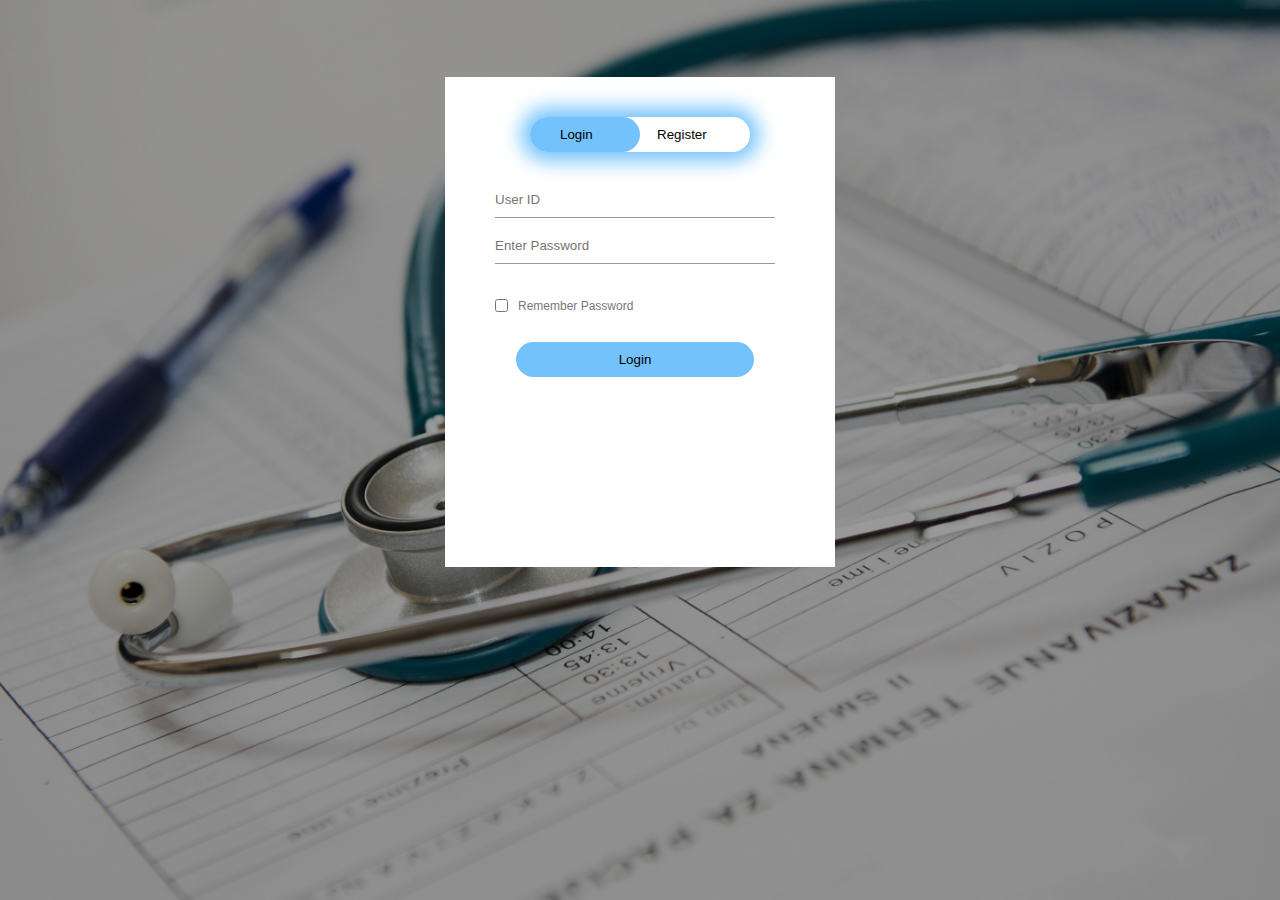
==== index.html @ 444c92d7 "added form validation to the index page." ====
<!DOCTYPE html>
<html lang="en">
<head>
  <meta charset="UTF-8">
  <meta name="viewport" content="width=device-width, initial-scale=1.0">
  <link rel="stylesheet" href="css/login.css">
  <script src="./js/jquery-3.5.1.js"></script>
  <script src="./js/script.js"></script>
  <title>Bed allocation system</title>
</head>
<body>
  <div class="intro">
    <div class="form-box">
      <div class="button-box">
        <div id="btn"></div>
        <button type="button" class="toggle-btn" onclick="login()">Login</button>
        <button type="button" class="toggle-btn" onclick="register()">Register</button>
      </div>
      <form name="form1"  id="login" class="input-group">
        <input name="user-id" type="text" class="input-field" placeholder="User ID" required>
        <input name="password" type="password" class="input-field" placeholder="Enter Password" required>
        <input name"remember" type="checkbox" class="check-box"><span>Remember Password</span>
        <button onclick="loginToPage()"type="button" class="submit-btn">Login</button>
        <div id="output">

        </div>
      </form>
      <form name="form2" id="register" class="input-group">
        <input name="fullname" type="text" class="input-field" placeholder="Full Name" required>
        <input name="email" type="email" class="input-field" placeholder="Email" required>
        <input name="user-id" type="number" class="input-field" placeholder="ID number" required>
        <input name="Password1" type="password" class="input-field" placeholder="Enter Password" required>
        <input name="password2" type="password" class="input-field" placeholder="Confirm Password" required>
        <input name="remember" type="checkbox" class="check-box"><span>I agree to the terms and conditions</span>
        <button onclick="RegisterPage()" type="button" class="submit-btn">Register</button>
        <div id="output2">

        </div>
      </form>
    </div>

  </div>
  <script src=js/login.js></script>

</body>
</html>
---- css/login.css ----
* {
  margin: 0;
  padding: 0;
  font-family: sans-serif;
}
html {
  min-height: 100%;
  background-image: linear-gradient(rgba(0,0,0,0.4),rgba(0,0,0,0.4)),url(../login-images/background2.jpg);
  background-size: cover;
  background-repeat: no-repeat;
  background-position: center center;
  background-attachment: fixed;

}


.form-box {
  width: 380px;
  height: 480px;
  position: relative;
  margin: 6% auto;
  background: #fff;
  padding: 5px;
  overflow: hidden;
}
.button-box {
  width: 220px;
  margin: 35px auto;
  position: relative;
  box-shadow: 0 0 20px 9px #73c2fb;
  border-radius: 30px;
}
.toggle-btn {
  padding: 10px 30px;
  cursor: pointer;
  background: transparent;
  border: 0;
  outline: none;
  position: relative;
}
#btn {
  top: 0;
  left: 0;
  position: absolute;
  width: 110px;
  height: 100%;
  background: linear-gradient(to right, #73c2fb,#73c2fb);
  border-radius: 30px;
  transition:.5s;
}
.input-group {
  top: 100px;
  position: absolute;
  width: 280px;
  transition: .5s;
}
.input-field {
  width: 100%;
  padding: 10px 0;
  margin: 5px 0;
  border-left: 0;
  border-top: 0;
  border-right: 0;
  border-bottom: 1px solid #999;
  outline: none;
  background: transparent;
}
.submit-btn {
  width: 85%;
  padding: 10px 30px;
  cursor: pointer;
  display: block;
  margin: auto;
  background: linear-gradient(to right,#73c2fb,#73c2fb);
  border: 0;
  outline: none;
  border-radius: 30px;
}
.check-box {
  margin: 30px 10px 30px 0;
}
span {
  color: #777;
  font-size: 12px;
  bottom: 84px;
  position: absolute;
}
#login {
  left: 50px;
}
#register {
  left: 450px;
}
#output,#output2 {
  text-align: center;
  margin-top: 20px;
  color: red;
}
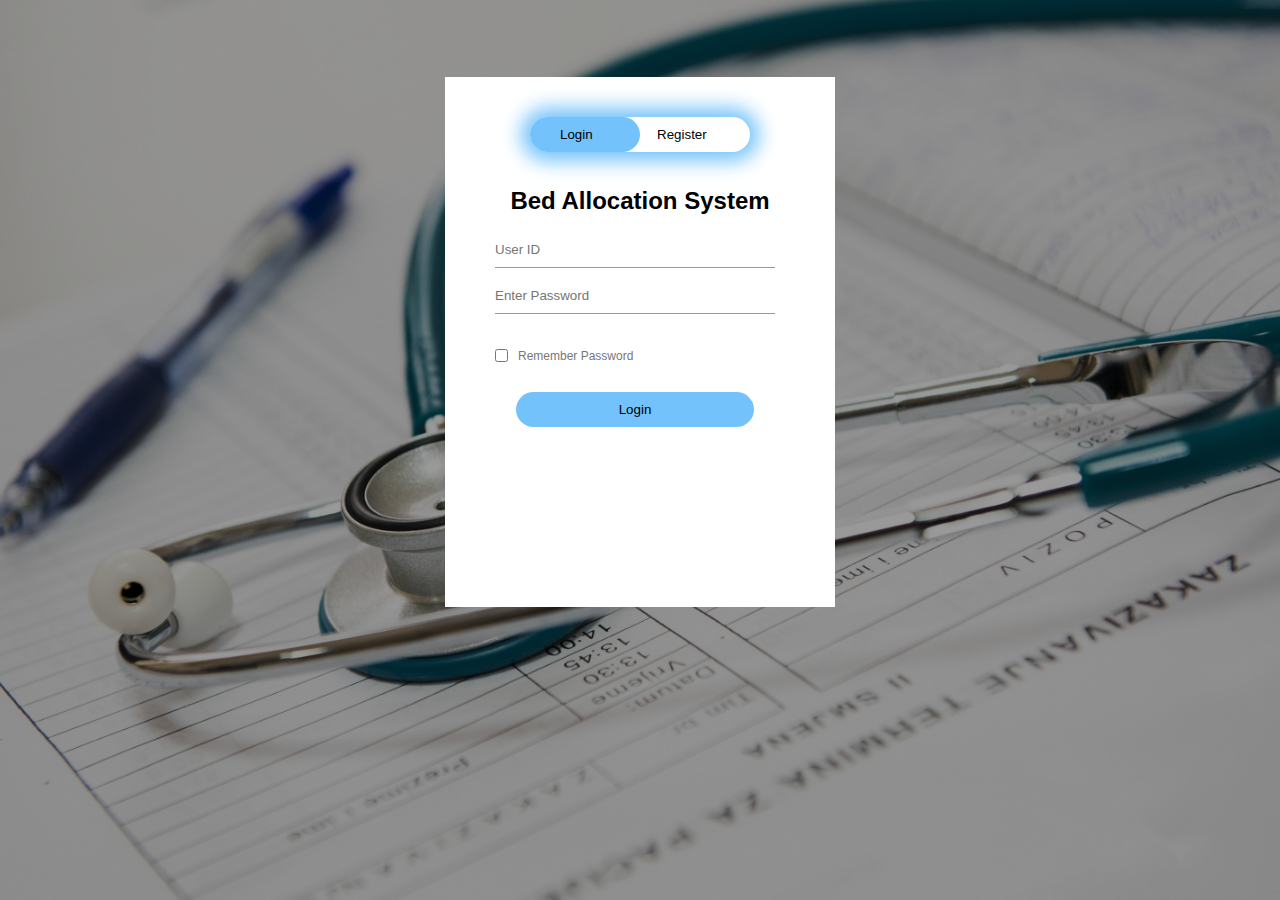
==== commit 7b48d15d: "add title to index page forms." ====
--- a/index.html
+++ b/index.html
@@ -16,6 +16,7 @@
         <button type="button" class="toggle-btn" onclick="login()">Login</button>
         <button type="button" class="toggle-btn" onclick="register()">Register</button>
       </div>
+      <h2>Bed Allocation System</h2>
       <form name="form1"  id="login" class="input-group">
         <input name="user-id" type="text" class="input-field" placeholder="User ID" required>
         <input name="password" type="password" class="input-field" placeholder="Enter Password" required>
--- a/css/login.css
+++ b/css/login.css
@@ -16,7 +16,7 @@
 
 .form-box {
   width: 380px;
-  height: 480px;
+  height: 520px;
   position: relative;
   margin: 6% auto;
   background: #fff;
@@ -53,6 +53,7 @@
   position: absolute;
   width: 280px;
   transition: .5s;
+  margin: 50px auto;
 }
 .input-field {
   width: 100%;
@@ -95,4 +96,14 @@
   text-align: center;
   margin-top: 20px;
   color: red;
+  font-size: 15px;
+  padding: auto;
 }
+#confirm-message {
+  display: none;
+}
+h2 {
+  font-size: auto;
+  text-align: center;
+  position: relative;
+}
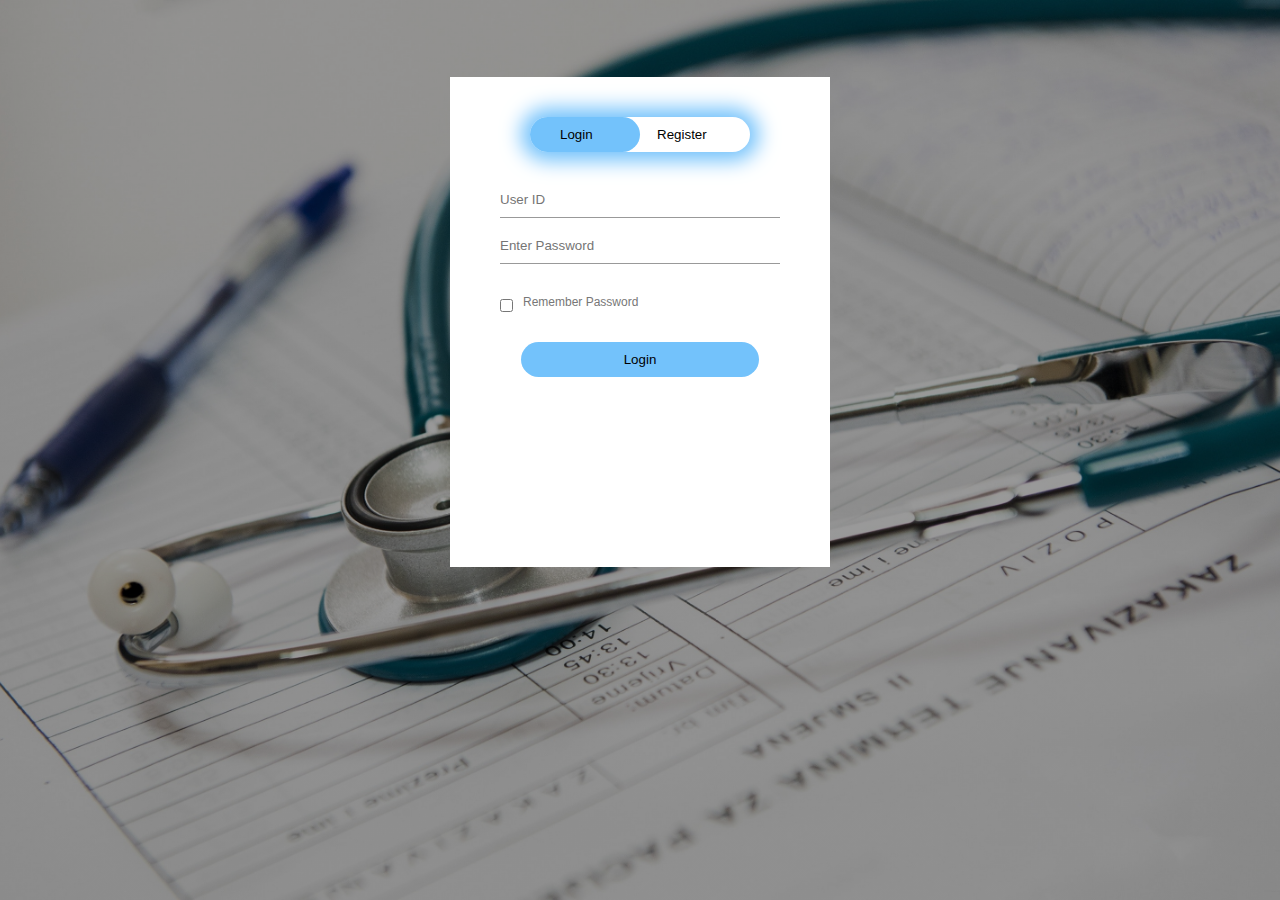
==== commit 8589cb85: "removed bugs" ====
--- a/index.html
+++ b/index.html
@@ -9,39 +9,34 @@
   <title>Bed allocation system</title>
 </head>
 <body>
-  <div class="intro">
-    <div class="form-box">
-      <div class="button-box">
-        <div id="btn"></div>
-        <button type="button" class="toggle-btn" onclick="login()">Login</button>
-        <button type="button" class="toggle-btn" onclick="register()">Register</button>
+<div class="container">
+    <div class="intro">
+      <div class="form-box">
+        <div class="button-box">
+          <div id="btn"></div>
+          <button type="button" class="toggle-btn" onclick="login()">Login</button>
+          <button type="button" class="toggle-btn" onclick="register()">Register</button>
+        </div>
+        <form id="login" class="input-group">
+          <input type="text" class="input-field" placeholder="User ID" required>
+          <input type="password" class="input-field" placeholder="Enter Password" required>
+          <input type="checkbox" class="check-box"><span>Remember Password</span>
+          <button type="submit" id="login-btn" class="submit-btn" onclick="window.location.href='details.html';">Login</button>
+        </form>
+        <form id="register" class="input-group">
+          <input type="text" class="input-field" placeholder="Full Name" required>
+          <input type="email" class="input-field" placeholder="Email" required>
+          <input type="number" class="input-field" placeholder="ID number" required>
+          <input type="password" class="input-field" placeholder="Enter Password" required>
+          <input type="password" class="input-field" placeholder="Confirm Password" required>
+          <input type="checkbox" class="check-box"><span>I agree to the terms and conditions</span>
+          <button type="submit" class="submit-btn" onclick="window.location.href='details.html';">Register</button>
+        </form>
       </div>
-      <h2>Bed Allocation System</h2>
-      <form name="form1"  id="login" class="input-group">
-        <input name="user-id" type="text" class="input-field" placeholder="User ID" required>
-        <input name="password" type="password" class="input-field" placeholder="Enter Password" required>
-        <input name"remember" type="checkbox" class="check-box"><span>Remember Password</span>
-        <button onclick="loginToPage()"type="button" class="submit-btn">Login</button>
-        <div id="output">
-
-        </div>
-      </form>
-      <form name="form2" id="register" class="input-group">
-        <input name="fullname" type="text" class="input-field" placeholder="Full Name" required>
-        <input name="email" type="email" class="input-field" placeholder="Email" required>
-        <input name="user-id" type="number" class="input-field" placeholder="ID number" required>
-        <input name="Password1" type="password" class="input-field" placeholder="Enter Password" required>
-        <input name="password2" type="password" class="input-field" placeholder="Confirm Password" required>
-        <input name="remember" type="checkbox" class="check-box"><span>I agree to the terms and conditions</span>
-        <button onclick="RegisterPage()" type="button" class="submit-btn">Register</button>
-        <div id="output2">
-
-        </div>
-      </form>
+  
     </div>
-
-  </div>
   <script src=js/login.js></script>
+</div>
 
 </body>
 </html>
--- a/css/login.css
+++ b/css/login.css
@@ -10,13 +10,14 @@
   background-repeat: no-repeat;
   background-position: center center;
   background-attachment: fixed;
+  
 
 }
 
 
 .form-box {
-  width: 380px;
-  height: 520px;
+  width: 370px;
+  height: 480px;
   position: relative;
   margin: 6% auto;
   background: #fff;
@@ -53,7 +54,6 @@
   position: absolute;
   width: 280px;
   transition: .5s;
-  margin: 50px auto;
 }
 .input-field {
   width: 100%;
@@ -83,7 +83,7 @@
 span {
   color: #777;
   font-size: 12px;
-  bottom: 84px;
+  bottom: 68px;
   position: absolute;
 }
 #login {
@@ -92,18 +92,3 @@
 #register {
   left: 450px;
 }
-#output,#output2 {
-  text-align: center;
-  margin-top: 20px;
-  color: red;
-  font-size: 15px;
-  padding: auto;
-}
-#confirm-message {
-  display: none;
-}
-h2 {
-  font-size: auto;
-  text-align: center;
-  position: relative;
-}
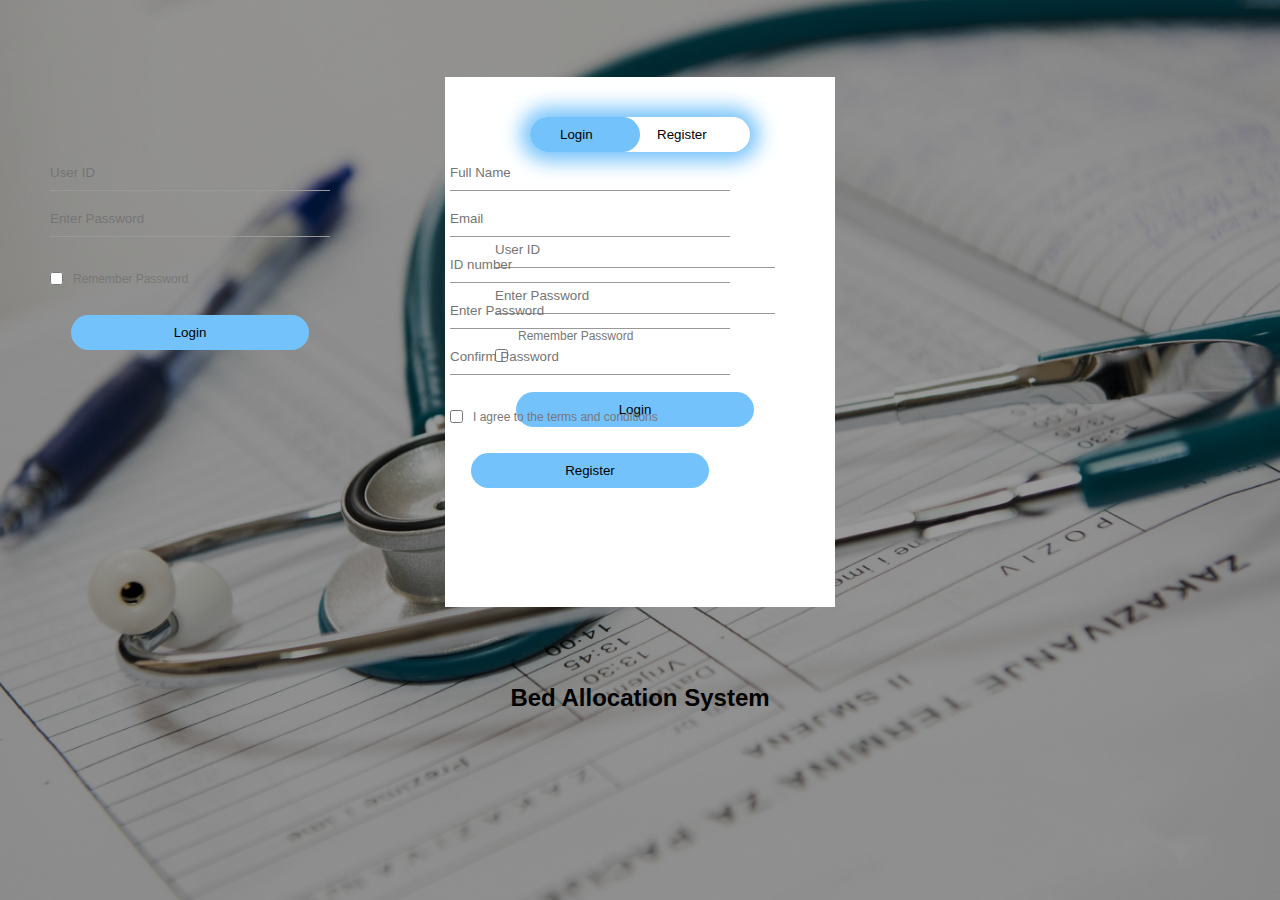
==== commit f690b033: "Merge branch 'working-branch' into George" ====
--- a/index.html
+++ b/index.html
@@ -33,7 +33,28 @@
           <button type="submit" class="submit-btn" onclick="window.location.href='details.html';">Register</button>
         </form>
       </div>
-  
+      <h2>Bed Allocation System</h2>
+      <form name="form1"  id="login" class="input-group">
+        <input name="user-id" type="text" class="input-field" placeholder="User ID" required>
+        <input name="password" type="password" class="input-field" placeholder="Enter Password" required>
+        <input name"remember" type="checkbox" class="check-box"><span>Remember Password</span>
+        <button onclick="loginToPage()"type="button" class="submit-btn">Login</button>
+        <div id="output">
+
+        </div>
+      </form>
+      <form name="form2" id="register" class="input-group">
+        <input name="fullname" type="text" class="input-field" placeholder="Full Name" required>
+        <input name="email" type="email" class="input-field" placeholder="Email" required>
+        <input name="user-id" type="number" class="input-field" placeholder="ID number" required>
+        <input name="Password1" type="password" class="input-field" placeholder="Enter Password" required>
+        <input name="password2" type="password" class="input-field" placeholder="Confirm Password" required>
+        <input name="remember" type="checkbox" class="check-box"><span>I agree to the terms and conditions</span>
+        <button onclick="RegisterPage()" type="button" class="submit-btn">Register</button>
+        <div id="output2">
+
+        </div>
+      </form>
     </div>
   <script src=js/login.js></script>
 </div>
--- a/css/login.css
+++ b/css/login.css
@@ -16,8 +16,8 @@
 
 
 .form-box {
-  width: 370px;
-  height: 480px;
+  width: 380px;
+  height: 520px;
   position: relative;
   margin: 6% auto;
   background: #fff;
@@ -54,6 +54,7 @@
   position: absolute;
   width: 280px;
   transition: .5s;
+  margin: 50px auto;
 }
 .input-field {
   width: 100%;
@@ -83,7 +84,7 @@
 span {
   color: #777;
   font-size: 12px;
-  bottom: 68px;
+  bottom: 84px;
   position: absolute;
 }
 #login {
@@ -92,3 +93,17 @@
 #register {
   left: 450px;
 }
+#output,#output2 {
+  text-align: center;
+  margin-top: 20px;
+  color: red;
+  font-size: 15px;
+  padding: auto;
+}
+
+
+h2 {
+  font-size: auto;
+  text-align: center;
+  position: relative;
+}
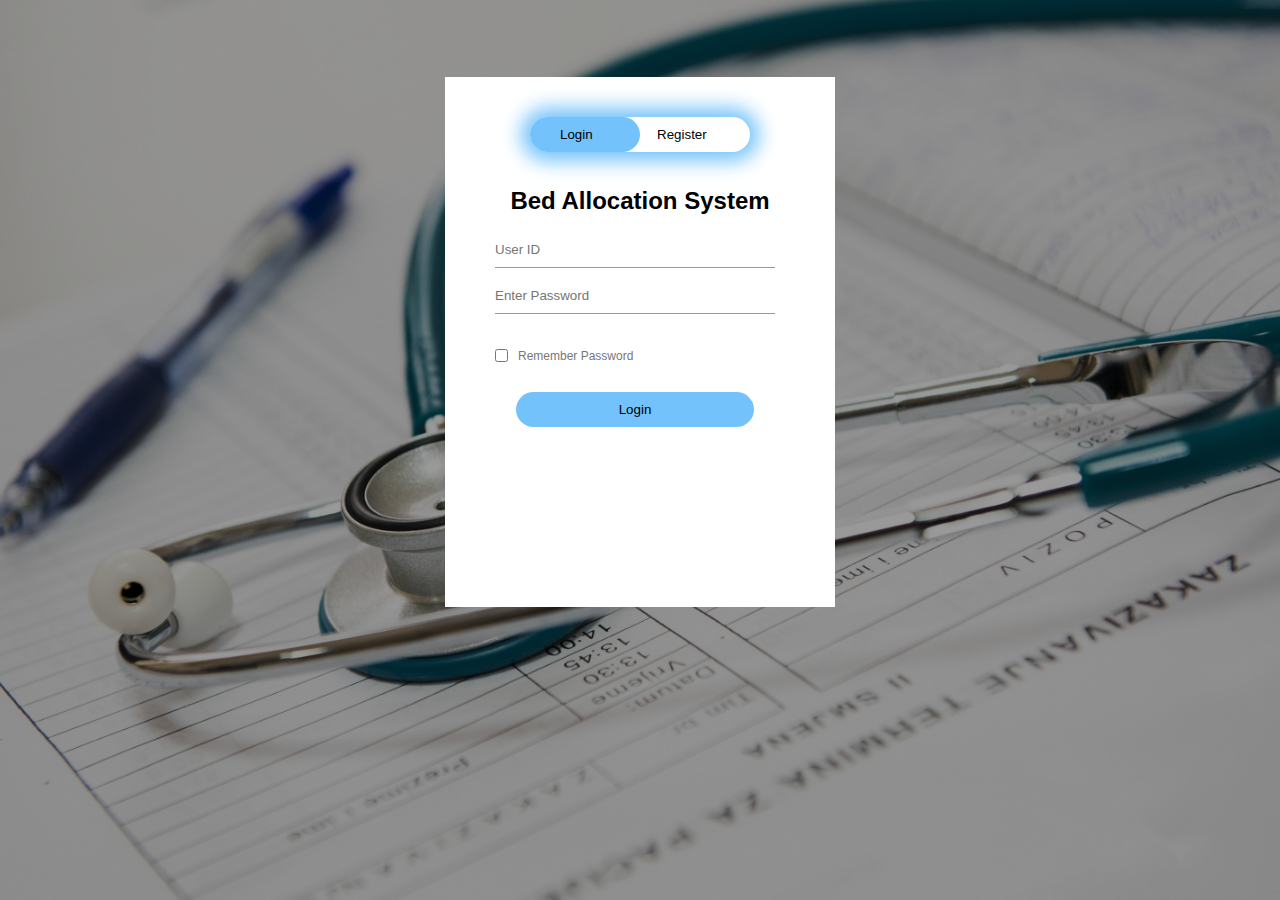
==== commit 17e5133a: "removed bugs and fix login page" ====
--- a/index.html
+++ b/index.html
@@ -17,27 +17,11 @@
           <button type="button" class="toggle-btn" onclick="login()">Login</button>
           <button type="button" class="toggle-btn" onclick="register()">Register</button>
         </div>
-        <form id="login" class="input-group">
-          <input type="text" class="input-field" placeholder="User ID" required>
-          <input type="password" class="input-field" placeholder="Enter Password" required>
-          <input type="checkbox" class="check-box"><span>Remember Password</span>
-          <button type="submit" id="login-btn" class="submit-btn" onclick="window.location.href='details.html';">Login</button>
-        </form>
-        <form id="register" class="input-group">
-          <input type="text" class="input-field" placeholder="Full Name" required>
-          <input type="email" class="input-field" placeholder="Email" required>
-          <input type="number" class="input-field" placeholder="ID number" required>
-          <input type="password" class="input-field" placeholder="Enter Password" required>
-          <input type="password" class="input-field" placeholder="Confirm Password" required>
-          <input type="checkbox" class="check-box"><span>I agree to the terms and conditions</span>
-          <button type="submit" class="submit-btn" onclick="window.location.href='details.html';">Register</button>
-        </form>
-      </div>
       <h2>Bed Allocation System</h2>
       <form name="form1"  id="login" class="input-group">
         <input name="user-id" type="text" class="input-field" placeholder="User ID" required>
         <input name="password" type="password" class="input-field" placeholder="Enter Password" required>
-        <input name"remember" type="checkbox" class="check-box"><span>Remember Password</span>
+        <input name="remember" type="checkbox" class="check-box"><span>Remember Password</span>
         <button onclick="loginToPage()"type="button" class="submit-btn">Login</button>
         <div id="output">
 
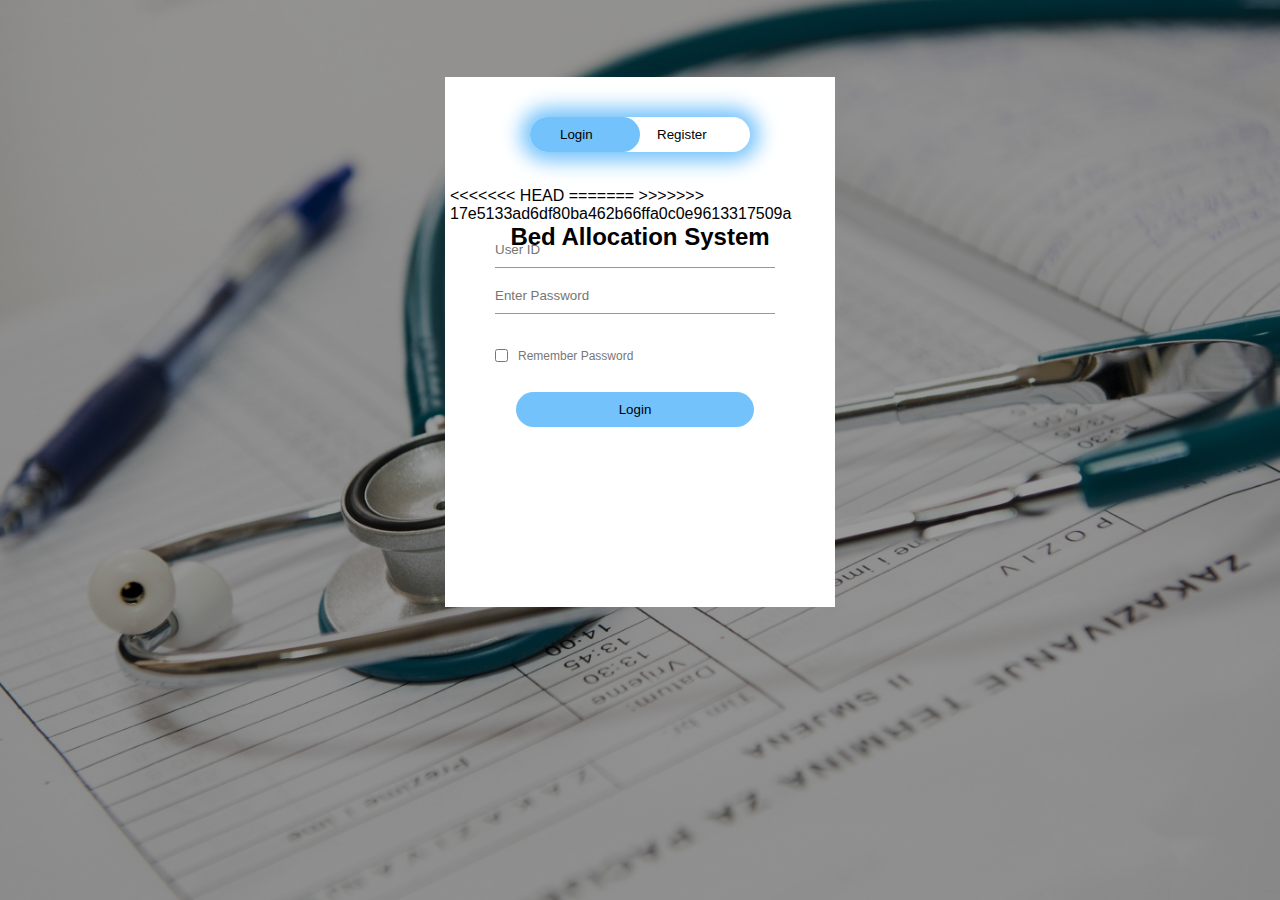
==== commit 5ba9e9c8: "remove bugs." ====
--- a/index.html
+++ b/index.html
@@ -17,6 +17,10 @@
           <button type="button" class="toggle-btn" onclick="login()">Login</button>
           <button type="button" class="toggle-btn" onclick="register()">Register</button>
         </div>
+<<<<<<< HEAD
+        
+=======
+>>>>>>> 17e5133ad6df80ba462b66ffa0c0e9613317509a
       <h2>Bed Allocation System</h2>
       <form name="form1"  id="login" class="input-group">
         <input name="user-id" type="text" class="input-field" placeholder="User ID" required>
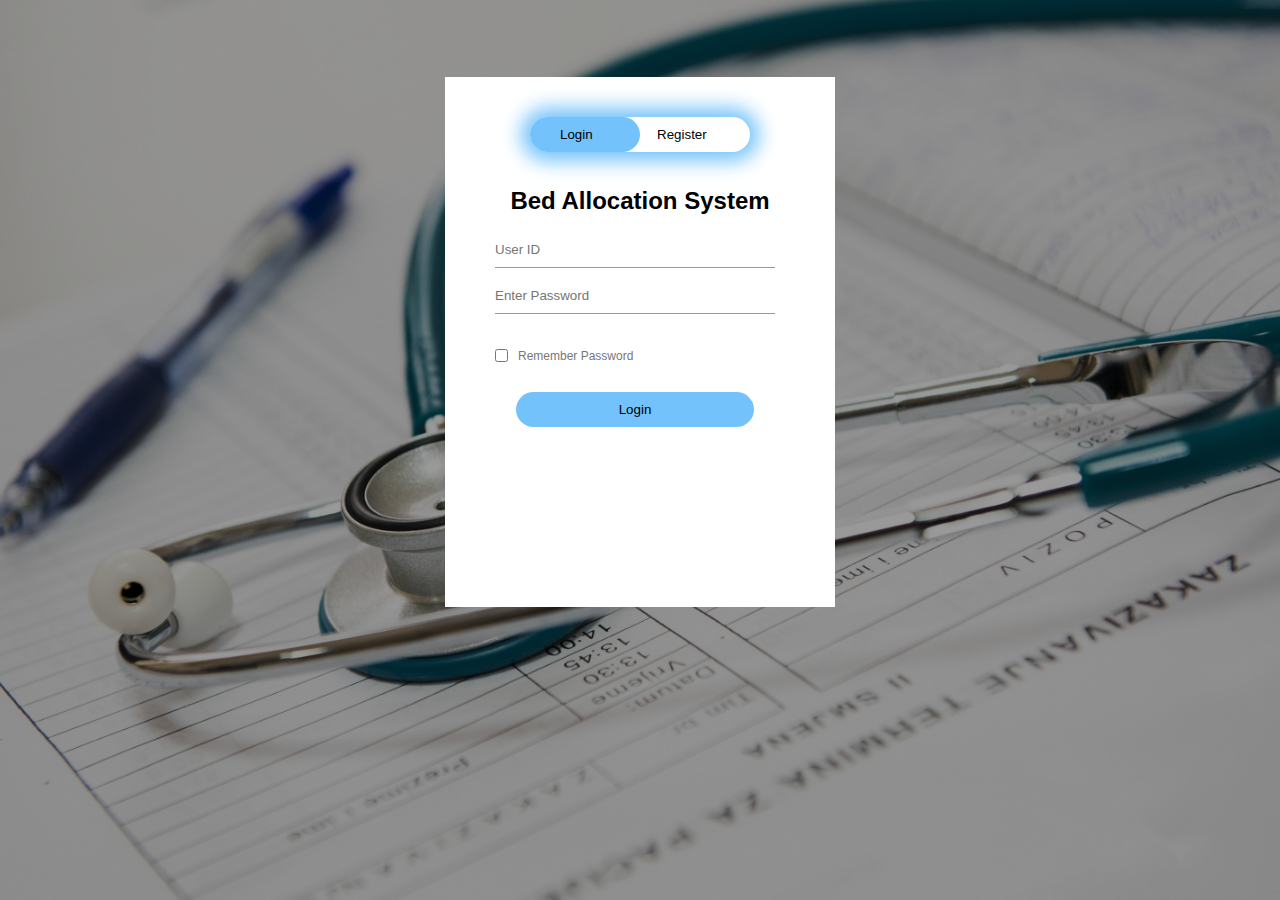
==== commit b012e129: "remove conflicts." ====
--- a/index.html
+++ b/index.html
@@ -17,10 +17,6 @@
           <button type="button" class="toggle-btn" onclick="login()">Login</button>
           <button type="button" class="toggle-btn" onclick="register()">Register</button>
         </div>
-<<<<<<< HEAD
-        
-=======
->>>>>>> 17e5133ad6df80ba462b66ffa0c0e9613317509a
       <h2>Bed Allocation System</h2>
       <form name="form1"  id="login" class="input-group">
         <input name="user-id" type="text" class="input-field" placeholder="User ID" required>
